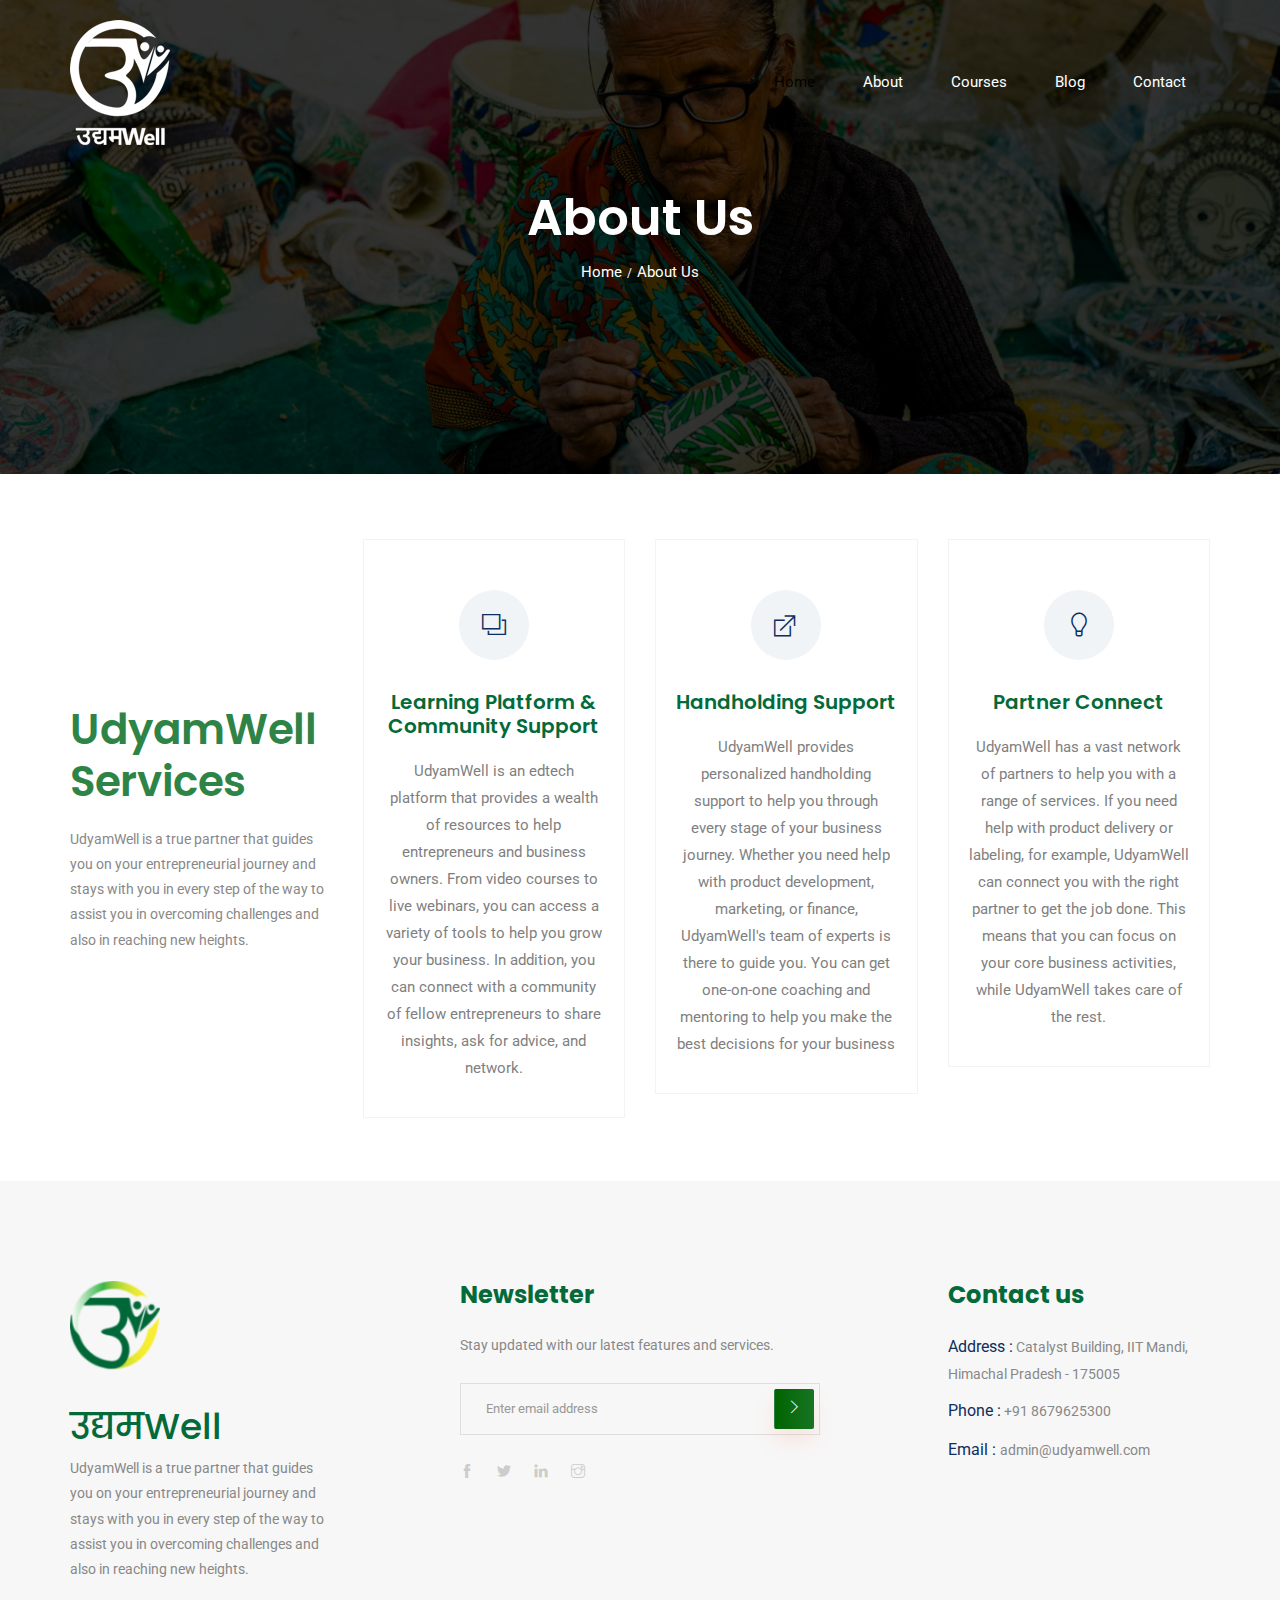
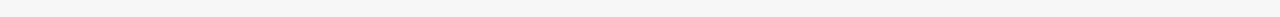
==== about.html @ dab36792 "udyamwell website" ====
<!doctype html>
<html lang="en">

<head>
    <!-- Required meta tags -->
    <meta charset="utf-8">
    <meta name="viewport" content="width=device-width, initial-scale=1, shrink-to-fit=no">
    <title>UdyamWell</title>
    <link rel="icon" href="img/favicon.png">
    <!-- Bootstrap CSS -->
    <link rel="stylesheet" href="css/bootstrap.min.css">
    <!-- animate CSS -->
    <link rel="stylesheet" href="css/animate.css">
    <!-- owl carousel CSS -->
    <link rel="stylesheet" href="css/owl.carousel.min.css">
    <!-- themify CSS -->
    <link rel="stylesheet" href="css/themify-icons.css">
    <!-- flaticon CSS -->
    <link rel="stylesheet" href="css/flaticon.css">
    <!-- font awesome CSS -->
    <link rel="stylesheet" href="css/magnific-popup.css">
    <!-- swiper CSS -->
    <link rel="stylesheet" href="css/slick.css">
    <!-- style CSS -->
    <link rel="stylesheet" href="css/style.css">
</head>

<body>
    <!--::header part start::-->
    <header class="main_menu single_page_menu">
        <div class="container">
            <div class="row align-items-center">
                <div class="col-lg-12">
                    <nav class="navbar navbar-expand-lg navbar-light">
                        <a class="navbar-brand logo_1" href="index.html"> <img src="img/single_page_logo.png" alt="logo"> </a>
                        <a class="navbar-brand logo_2" href="index.html"> <img src="img/logo1.png" alt="logo"> </a>
                        <button class="navbar-toggler" type="button" data-toggle="collapse"
                            data-target="#navbarSupportedContent" aria-controls="navbarSupportedContent"
                            aria-expanded="false" aria-label="Toggle navigation">
                            <span class="navbar-toggler-icon"></span>
                        </button>

                        <div class="collapse navbar-collapse main-menu-item justify-content-end"
                            id="navbarSupportedContent">
                            <ul class="navbar-nav align-items-center">
                                <li class="nav-item active">
                                    <a class="nav-link" href="index.html">Home</a>
                                </li>
                                <li class="nav-item">
                                    <a class="nav-link" href="about.html">About</a>
                                </li>
                                <li class="nav-item">
                                    <a class="nav-link" href="cource.html">Courses</a>
                                </li>
                                <li class="nav-item">
                                    <a class="nav-link" href="blog.html">Blog</a>
                                </li>
                                <!-- <li class="nav-item dropdown">
                                    <a class="nav-link dropdown-toggle" href="blog.html" id="navbarDropdown" role="button" data-toggle="dropdown" aria-haspopup="true" aria-expanded="false">
                                        Services
                                    </a>
                                    <div class="dropdown-menu" aria-labelledby="navbarDropdown">
                                        <a class="dropdown-item" href="single-blog.html">Single blog</a>
                                        <a class="dropdown-item" href="elements.html">Elements</a>
                                    </div>
                                </li> -->
                                <li class="nav-item">
                                    <a class="nav-link" href="contact.html">Contact</a>
                                </li>
                            </ul>
                        </div>
                    </nav>
                </div>
            </div>
        </div>
    </header>
    <!-- Header part end-->

    <!-- breadcrumb start-->
    <section class="breadcrumb breadcrumb_bg">
        <div class="container">
            <div class="row">
                <div class="col-lg-12">
                    <div class="breadcrumb_iner text-center">
                        <div class="breadcrumb_iner_item">
                            <h2>About Us</h2>
                            <p>Home<span>/</span>About Us</p>
                        </div>
                    </div>
                </div>
            </div>
        </div>
    </section>
    <!-- breadcrumb start-->

    <!-- feature_part start-->
    <section class="feature_part">
        <div class="container">
            <div class="row">
                <div class="col-sm-6 col-xl-3 align-self-center">
                    <div class="single_feature_text ">
                        <h2>UdyamWell <br> Services</h2>
                        <p>UdyamWell is a true partner that guides you on your entrepreneurial journey and stays with you in every step of the way to assist you in overcoming challenges and also in reaching new heights.</p>
                    </div>
                </div>
                <div class="col-sm-6 col-xl-3">
                    <div class="single_feature">
                        <div class="single_feature_part">
                            <span class="single_feature_icon"><i class="ti-layers"></i></span>
                            <h4>Learning Platform & Community Support</h4>
                            <p>UdyamWell is an edtech platform that provides a wealth of resources to help entrepreneurs and business owners. From video courses to live webinars, you can access a variety of tools to help you grow your business. In addition, you can connect with a community of fellow entrepreneurs to share insights, ask for advice, and network.</p>
                        </div>
                    </div>
                </div>
                <div class="col-sm-6 col-xl-3">
                    <div class="single_feature">
                        <div class="single_feature_part">
                            <span class="single_feature_icon"><i class="ti-new-window"></i></span>
                            <h4>Handholding Support</h4>
                            <p>UdyamWell provides personalized handholding support to help you through every stage of your business journey. Whether you need help with product development, marketing, or finance, UdyamWell's team of experts is there to guide you. You can get one-on-one coaching and mentoring to help you make the best decisions for your business</p>
                        </div>
                    </div>
                </div>
                <div class="col-sm-6 col-xl-3">
                    <div class="single_feature">
                        <div class="single_feature_part single_feature_part_2">
                            <span class="single_service_icon style_icon"><i class="ti-light-bulb"></i></span>
                            <h4>Partner Connect</h4>
                            <p>UdyamWell has a vast network of partners to help you with a range of services. If you need help with product delivery or labeling, for example, UdyamWell can connect you with the right partner to get the job done. This means that you can focus on your core business activities, while UdyamWell takes care of the rest.</p>
                        </div>
                    </div>
                </div>
            </div>
        </div>
    </section>

    <br /><br /><br />


    <!-- footer part start-->
    <footer class="footer-area">
        <div class="container">
            <div class="row justify-content-between">
                <div class="col-sm-6 col-md-4 col-xl-3">
                    <div class="single-footer-widget footer_1">
                        <a href="index.html"> <img src="img/logo1.png" alt=""><h1>उद्यमWell</h1> </a>
                        <p>UdyamWell is a true partner that guides you on your entrepreneurial journey and stays with you in every step of the way to assist you in overcoming challenges and also in reaching new heights.</p>
                    </div>
                </div>
                <div class="col-sm-6 col-md-4 col-xl-4">
                    <div class="single-footer-widget footer_2">
                        <h4>Newsletter</h4>
                        <p>Stay updated with our latest features and services.
                        </p>
                        <form action="#">
                            <div class="form-group">
                                <div class="input-group mb-3">
                                    <input type="text" class="form-control" placeholder='Enter email address'
                                        onfocus="this.placeholder = ''"
                                        onblur="this.placeholder = 'Enter email address'">
                                    <div class="input-group-append">
                                        <button class="btn btn_1" type="button"><i class="ti-angle-right"></i></button>
                                    </div>
                                </div>
                            </div>
                        </form>
                        <div class="social_icon">
                            <a href="https://www/facebook.com/103844642681723"> <i class="ti-facebook"></i> </a>
                            <a href="https://www.twitter.com/UdyamWell"> <i class="ti-twitter-alt"></i> </a>
                            <a href="https://www.linkedin.com/company/udyamwell"> <i class="ti-linkedin"></i> </a>
                            <a href="https://www.instagram.com/udyamwell"> <i class="ti-instagram"></i> </a>
                        </div>
                    </div>
                </div>
                <div class="col-xl-3 col-sm-6 col-md-4">
                    <div class="single-footer-widget footer_2">
                        <h4>Contact us</h4>
                        <div class="contact_info">
                            <p><span> Address :</span> Catalyst Building, IIT Mandi, Himachal Pradesh - 175005</p>
                            <p><span> Phone :</span> +91 8679625300</p>
                            <p><span> Email : </span>admin@udyamwell.com </p>
                        </div>
                        <div id="google_translate_element"></div>
 
                        <script type="text/javascript">
                            function googleTranslateElementInit() {
                                new google.translate.TranslateElement(
                                    {pageLanguage: 'en'},
                                    'google_translate_element'
                                );
                            }
                        </script>
 
                        <script type="text/javascript" src="https://translate.google.com/translate_a/element.js?cb=googleTranslateElementInit"></script>
                    </div>
                </div>
            </div>

        </div>
    </footer>
    <!-- footer part end-->

    <!-- jquery plugins here-->
    <!-- jquery -->
    <script src="js/jquery-1.12.1.min.js"></script>
    <!-- popper js -->
    <script src="js/popper.min.js"></script>
    <!-- bootstrap js -->
    <script src="js/bootstrap.min.js"></script>
    <!-- easing js -->
    <script src="js/jquery.magnific-popup.js"></script>
    <!-- swiper js -->
    <script src="js/swiper.min.js"></script>
    <!-- swiper js -->
    <script src="js/masonry.pkgd.js"></script>
    <!-- particles js -->
    <script src="js/owl.carousel.min.js"></script>
    <script src="js/jquery.nice-select.min.js"></script>
    <!-- swiper js -->
    <script src="js/slick.min.js"></script>
    <script src="js/jquery.counterup.min.js"></script>
    <script src="js/waypoints.min.js"></script>
    <!-- custom js -->
    <script src="js/custom.js"></script>
</body>

</html>
---- css/themify-icons.css ----
@font-face {
	font-family: 'themify';
	src:url('../fonts/themify.eot?-fvbane');
	src:url('../fonts/themify.eot?#iefix-fvbane') format('embedded-opentype'),
		url('../fonts/themify.woff?-fvbane') format('woff'),
		url('../fonts/themify.ttf?-fvbane') format('truetype'),
		url('../fonts/themify.svg?-fvbane#themify') format('svg');
	font-weight: normal;
	font-style: normal;
}

[class^="ti-"], [class*=" ti-"] {
	font-family: 'themify';
	speak: none;
	font-style: normal;
	font-weight: normal;
	font-variant: normal;
	text-transform: none;
	line-height: 1;

	/* Better Font Rendering =========== */
	-webkit-font-smoothing: antialiased;
	-moz-osx-font-smoothing: grayscale;
}

.ti-wand:before {
	content: "\e600";
}
.ti-volume:before {
	content: "\e601";
}
.ti-user:before {
	content: "\e602";
}
.ti-unlock:before {
	content: "\e603";
}
.ti-unlink:before {
	content: "\e604";
}
.ti-trash:before {
	content: "\e605";
}
.ti-thought:before {
	content: "\e606";
}
.ti-target:before {
	content: "\e607";
}
.ti-tag:before {
	content: "\e608";
}
.ti-tablet:before {
	content: "\e609";
}
.ti-star:before {
	content: "\e60a";
}
.ti-spray:before {
	content: "\e60b";
}
.ti-signal:before {
	content: "\e60c";
}
.ti-shopping-cart:before {
	content: "\e60d";
}
.ti-shopping-cart-full:before {
	content: "\e60e";
}
.ti-settings:before {
	content: "\e60f";
}
.ti-search:before {
	content: "\e610";
}
.ti-zoom-in:before {
	content: "\e611";
}
.ti-zoom-out:before {
	content: "\e612";
}
.ti-cut:before {
	content: "\e613";
}
.ti-ruler:before {
	content: "\e614";
}
.ti-ruler-pencil:before {
	content: "\e615";
}
.ti-ruler-alt:before {
	content: "\e616";
}
.ti-bookmark:before {
	content: "\e617";
}
.ti-bookmark-alt:before {
	content: "\e618";
}
.ti-reload:before {
	content: "\e619";
}
.ti-plus:before {
	content: "\e61a";
}
.ti-pin:before {
	content: "\e61b";
}
.ti-pencil:before {
	content: "\e61c";
}
.ti-pencil-alt:before {
	content: "\e61d";
}
.ti-paint-roller:before {
	content: "\e61e";
}
.ti-paint-bucket:before {
	content: "\e61f";
}
.ti-na:before {
	content: "\e620";
}
.ti-mobile:before {
	content: "\e621";
}
.ti-minus:before {
	content: "\e622";
}
.ti-medall:before {
	content: "\e623";
}
.ti-medall-alt:before {
	content: "\e624";
}
.ti-marker:before {
	content: "\e625";
}
.ti-marker-alt:before {
	content: "\e626";
}
.ti-arrow-up:before {
	content: "\e627";
}
.ti-arrow-right:before {
	content: "\e628";
}
.ti-arrow-left:before {
	content: "\e629";
}
.ti-arrow-down:before {
	content: "\e62a";
}
.ti-lock:before {
	content: "\e62b";
}
.ti-location-arrow:before {
	content: "\e62c";
}
.ti-link:before {
	content: "\e62d";
}
.ti-layout:before {
	content: "\e62e";
}
.ti-layers:before {
	content: "\e62f";
}
.ti-layers-alt:before {
	content: "\e630";
}
.ti-key:before {
	content: "\e631";
}
.ti-import:before {
	content: "\e632";
}
.ti-image:before {
	content: "\e633";
}
.ti-heart:before {
	content: "\e634";
}
.ti-heart-broken:before {
	content: "\e635";
}
.ti-hand-stop:before {
	content: "\e636";
}
.ti-hand-open:before {
	content: "\e637";
}
.ti-hand-drag:before {
	content: "\e638";
}
.ti-folder:before {
	content: "\e639";
}
.ti-flag:before {
	content: "\e63a";
}
.ti-flag-alt:before {
	content: "\e63b";
}
.ti-flag-alt-2:before {
	content: "\e63c";
}
.ti-eye:before {
	content: "\e63d";
}
.ti-export:before {
	content: "\e63e";
}
.ti-exchange-vertical:before {
	content: "\e63f";
}
.ti-desktop:before {
	content: "\e640";
}
.ti-cup:before {
	content: "\e641";
}
.ti-crown:before {
	content: "\e642";
}
.ti-comments:before {
	content: "\e643";
}
.ti-comment:before {
	content: "\e644";
}
.ti-comment-alt:before {
	content: "\e645";
}
.ti-close:before {
	content: "\e646";
}
.ti-clip:before {
	content: "\e647";
}
.ti-angle-up:before {
	content: "\e648";
}
.ti-angle-right:before {
	content: "\e649";
}
.ti-angle-left:before {
	content: "\e64a";
}
.ti-angle-down:before {
	content: "\e64b";
}
.ti-check:before {
	content: "\e64c";
}
.ti-check-box:before {
	content: "\e64d";
}
.ti-camera:before {
	content: "\e64e";
}
.ti-announcement:before {
	content: "\e64f";
}
.ti-brush:before {
	content: "\e650";
}
.ti-briefcase:before {
	content: "\e651";
}
.ti-bolt:before {
	content: "\e652";
}
.ti-bolt-alt:before {
	content: "\e653";
}
.ti-blackboard:before {
	content: "\e654";
}
.ti-bag:before {
	content: "\e655";
}
.ti-move:before {
	content: "\e656";
}
.ti-arrows-vertical:before {
	content: "\e657";
}
.ti-arrows-horizontal:before {
	content: "\e658";
}
.ti-fullscreen:before {
	content: "\e659";
}
.ti-arrow-top-right:before {
	content: "\e65a";
}
.ti-arrow-top-left:before {
	content: "\e65b";
}
.ti-arrow-circle-up:before {
	content: "\e65c";
}
.ti-arrow-circle-right:before {
	content: "\e65d";
}
.ti-arrow-circle-left:before {
	content: "\e65e";
}
.ti-arrow-circle-down:before {
	content: "\e65f";
}
.ti-angle-double-up:before {
	content: "\e660";
}
.ti-angle-double-right:before {
	content: "\e661";
}
.ti-angle-double-left:before {
	content: "\e662";
}
.ti-angle-double-down:before {
	content: "\e663";
}
.ti-zip:before {
	content: "\e664";
}
.ti-world:before {
	content: "\e665";
}
.ti-wheelchair:before {
	content: "\e666";
}
.ti-view-list:before {
	content: "\e667";
}
.ti-view-list-alt:before {
	content: "\e668";
}
.ti-view-grid:before {
	content: "\e669";
}
.ti-uppercase:before {
	content: "\e66a";
}
.ti-upload:before {
	content: "\e66b";
}
.ti-underline:before {
	content: "\e66c";
}
.ti-truck:before {
	content: "\e66d";
}
.ti-timer:before {
	content: "\e66e";
}
.ti-ticket:before {
	content: "\e66f";
}
.ti-thumb-up:before {
	content: "\e670";
}
.ti-thumb-down:before {
	content: "\e671";
}
.ti-text:before {
	content: "\e672";
}
.ti-stats-up:before {
	content: "\e673";
}
.ti-stats-down:before {
	content: "\e674";
}
.ti-split-v:before {
	content: "\e675";
}
.ti-split-h:before {
	content: "\e676";
}
.ti-smallcap:before {
	content: "\e677";
}
.ti-shine:before {
	content: "\e678";
}
.ti-shift-right:before {
	content: "\e679";
}
.ti-shift-left:before {
	content: "\e67a";
}
.ti-shield:before {
	content: "\e67b";
}
.ti-notepad:before {
	content: "\e67c";
}
.ti-server:before {
	content: "\e67d";
}
.ti-quote-right:before {
	content: "\e67e";
}
.ti-quote-left:before {
	content: "\e67f";
}
.ti-pulse:before {
	content: "\e680";
}
.ti-printer:before {
	content: "\e681";
}
.ti-power-off:before {
	content: "\e682";
}
.ti-plug:before {
	content: "\e683";
}
.ti-pie-chart:before {
	content: "\e684";
}
.ti-paragraph:before {
	content: "\e685";
}
.ti-panel:before {
	content: "\e686";
}
.ti-package:before {
	content: "\e687";
}
.ti-music:before {
	content: "\e688";
}
.ti-music-alt:before {
	content: "\e689";
}
.ti-mouse:before {
	content: "\e68a";
}
.ti-mouse-alt:before {
	content: "\e68b";
}
.ti-money:before {
	content: "\e68c";
}
.ti-microphone:before {
	content: "\e68d";
}
.ti-menu:before {
	content: "\e68e";
}
.ti-menu-alt:before {
	content: "\e68f";
}
.ti-map:before {
	content: "\e690";
}
.ti-map-alt:before {
	content: "\e691";
}
.ti-loop:before {
	content: "\e692";
}
.ti-location-pin:before {
	content: "\e693";
}
.ti-list:before {
	content: "\e694";
}
.ti-light-bulb:before {
	content: "\e695";
}
.ti-Italic:before {
	content: "\e696";
}
.ti-info:before {
	content: "\e697";
}
.ti-infinite:before {
	content: "\e698";
}
.ti-id-badge:before {
	content: "\e699";
}
.ti-hummer:before {
	content: "\e69a";
}
.ti-home:before {
	content: "\e69b";
}
.ti-help:before {
	content: "\e69c";
}
.ti-headphone:before {
	content: "\e69d";
}
.ti-harddrives:before {
	content: "\e69e";
}
.ti-harddrive:before {
	content: "\e69f";
}
.ti-gift:before {
	content: "\e6a0";
}
.ti-game:before {
	content: "\e6a1";
}
.ti-filter:before {
	content: "\e6a2";
}
.ti-files:before {
	content: "\e6a3";
}
.ti-file:before {
	content: "\e6a4";
}
.ti-eraser:before {
	content: "\e6a5";
}
.ti-envelope:before {
	content: "\e6a6";
}
.ti-download:before {
	content: "\e6a7";
}
.ti-direction:before {
	content: "\e6a8";
}
.ti-direction-alt:before {
	content: "\e6a9";
}
.ti-dashboard:before {
	content: "\e6aa";
}
.ti-control-stop:before {
	content: "\e6ab";
}
.ti-control-shuffle:before {
	content: "\e6ac";
}
.ti-control-play:before {
	content: "\e6ad";
}
.ti-control-pause:before {
	content: "\e6ae";
}
.ti-control-forward:before {
	content: "\e6af";
}
.ti-control-backward:before {
	content: "\e6b0";
}
.ti-cloud:before {
	content: "\e6b1";
}
.ti-cloud-up:before {
	content: "\e6b2";
}
.ti-cloud-down:before {
	content: "\e6b3";
}
.ti-clipboard:before {
	content: "\e6b4";
}
.ti-car:before {
	content: "\e6b5";
}
.ti-calendar:before {
	content: "\e6b6";
}
.ti-book:before {
	content: "\e6b7";
}
.ti-bell:before {
	content: "\e6b8";
}
.ti-basketball:before {
	content: "\e6b9";
}
.ti-bar-chart:before {
	content: "\e6ba";
}
.ti-bar-chart-alt:before {
	content: "\e6bb";
}
.ti-back-right:before {
	content: "\e6bc";
}
.ti-back-left:before {
	content: "\e6bd";
}
.ti-arrows-corner:before {
	content: "\e6be";
}
.ti-archive:before {
	content: "\e6bf";
}
.ti-anchor:before {
	content: "\e6c0";
}
.ti-align-right:before {
	content: "\e6c1";
}
.ti-align-left:before {
	content: "\e6c2";
}
.ti-align-justify:before {
	content: "\e6c3";
}
.ti-align-center:before {
	content: "\e6c4";
}
.ti-alert:before {
	content: "\e6c5";
}
.ti-alarm-clock:before {
	content: "\e6c6";
}
.ti-agenda:before {
	content: "\e6c7";
}
.ti-write:before {
	content: "\e6c8";
}
.ti-window:before {
	content: "\e6c9";
}
.ti-widgetized:before {
	content: "\e6ca";
}
.ti-widget:before {
	content: "\e6cb";
}
.ti-widget-alt:before {
	content: "\e6cc";
}
.ti-wallet:before {
	content: "\e6cd";
}
.ti-video-clapper:before {
	content: "\e6ce";
}
.ti-video-camera:before {
	content: "\e6cf";
}
.ti-vector:before {
	content: "\e6d0";
}
.ti-themify-logo:before {
	content: "\e6d1";
}
.ti-themify-favicon:before {
	content: "\e6d2";
}
.ti-themify-favicon-alt:before {
	content: "\e6d3";
}
.ti-support:before {
	content: "\e6d4";
}
.ti-stamp:before {
	content: "\e6d5";
}
.ti-split-v-alt:before {
	content: "\e6d6";
}
.ti-slice:before {
	content: "\e6d7";
}
.ti-shortcode:before {
	content: "\e6d8";
}
.ti-shift-right-alt:before {
	content: "\e6d9";
}
.ti-shift-left-alt:before {
	content: "\e6da";
}
.ti-ruler-alt-2:before {
	content: "\e6db";
}
.ti-receipt:before {
	content: "\e6dc";
}
.ti-pin2:before {
	content: "\e6dd";
}
.ti-pin-alt:before {
	content: "\e6de";
}
.ti-pencil-alt2:before {
	content: "\e6df";
}
.ti-palette:before {
	content: "\e6e0";
}
.ti-more:before {
	content: "\e6e1";
}
.ti-more-alt:before {
	content: "\e6e2";
}
.ti-microphone-alt:before {
	content: "\e6e3";
}
.ti-magnet:before {
	content: "\e6e4";
}
.ti-line-double:before {
	content: "\e6e5";
}
.ti-line-dotted:before {
	content: "\e6e6";
}
.ti-line-dashed:before {
	content: "\e6e7";
}
.ti-layout-width-full:before {
	content: "\e6e8";
}
.ti-layout-width-default:before {
	content: "\e6e9";
}
.ti-layout-width-default-alt:before {
	content: "\e6ea";
}
.ti-layout-tab:before {
	content: "\e6eb";
}
.ti-layout-tab-window:before {
	content: "\e6ec";
}
.ti-layout-tab-v:before {
	content: "\e6ed";
}
.ti-layout-tab-min:before {
	content: "\e6ee";
}
.ti-layout-slider:before {
	content: "\e6ef";
}
.ti-layout-slider-alt:before {
	content: "\e6f0";
}
.ti-layout-sidebar-right:before {
	content: "\e6f1";
}
.ti-layout-sidebar-none:before {
	content: "\e6f2";
}
.ti-layout-sidebar-left:before {
	content: "\e6f3";
}
.ti-layout-placeholder:before {
	content: "\e6f4";
}
.ti-layout-menu:before {
	content: "\e6f5";
}
.ti-layout-menu-v:before {
	content: "\e6f6";
}
.ti-layout-menu-separated:before {
	content: "\e6f7";
}
.ti-layout-menu-full:before {
	content: "\e6f8";
}
.ti-layout-media-right-alt:before {
	content: "\e6f9";
}
.ti-layout-media-right:before {
	content: "\e6fa";
}
.ti-layout-media-overlay:before {
	content: "\e6fb";
}
.ti-layout-media-overlay-alt:before {
	content: "\e6fc";
}
.ti-layout-media-overlay-alt-2:before {
	content: "\e6fd";
}
.ti-layout-media-left-alt:before {
	content: "\e6fe";
}
.ti-layout-media-left:before {
	content: "\e6ff";
}
.ti-layout-media-center-alt:before {
	content: "\e700";
}
.ti-layout-media-center:before {
	content: "\e701";
}
.ti-layout-list-thumb:before {
	content: "\e702";
}
.ti-layout-list-thumb-alt:before {
	content: "\e703";
}
.ti-layout-list-post:before {
	content: "\e704";
}
.ti-layout-list-large-image:before {
	content: "\e705";
}
.ti-layout-line-solid:before {
	content: "\e706";
}
.ti-layout-grid4:before {
	content: "\e707";
}
.ti-layout-grid3:before {
	content: "\e708";
}
.ti-layout-grid2:before {
	content: "\e709";
}
.ti-layout-grid2-thumb:before {
	content: "\e70a";
}
.ti-layout-cta-right:before {
	content: "\e70b";
}
.ti-layout-cta-left:before {
	content: "\e70c";
}
.ti-layout-cta-center:before {
	content: "\e70d";
}
.ti-layout-cta-btn-right:before {
	content: "\e70e";
}
.ti-layout-cta-btn-left:before {
	content: "\e70f";
}
.ti-layout-column4:before {
	content: "\e710";
}
.ti-layout-column3:before {
	content: "\e711";
}
.ti-layout-column2:before {
	content: "\e712";
}
.ti-layout-accordion-separated:before {
	content: "\e713";
}
.ti-layout-accordion-merged:before {
	content: "\e714";
}
.ti-layout-accordion-list:before {
	content: "\e715";
}
.ti-ink-pen:before {
	content: "\e716";
}
.ti-info-alt:before {
	content: "\e717";
}
.ti-help-alt:before {
	content: "\e718";
}
.ti-headphone-alt:before {
	content: "\e719";
}
.ti-hand-point-up:before {
	content: "\e71a";
}
.ti-hand-point-right:before {
	content: "\e71b";
}
.ti-hand-point-left:before {
	content: "\e71c";
}
.ti-hand-point-down:before {
	content: "\e71d";
}
.ti-gallery:before {
	content: "\e71e";
}
.ti-face-smile:before {
	content: "\e71f";
}
.ti-face-sad:before {
	content: "\e720";
}
.ti-credit-card:before {
	content: "\e721";
}
.ti-control-skip-forward:before {
	content: "\e722";
}
.ti-control-skip-backward:before {
	content: "\e723";
}
.ti-control-record:before {
	content: "\e724";
}
.ti-control-eject:before {
	content: "\e725";
}
.ti-comments-smiley:before {
	content: "\e726";
}
.ti-brush-alt:before {
	content: "\e727";
}
.ti-youtube:before {
	content: "\e728";
}
.ti-vimeo:before {
	content: "\e729";
}
.ti-twitter:before {
	content: "\e72a";
}
.ti-time:before {
	content: "\e72b";
}
.ti-tumblr:before {
	content: "\e72c";
}
.ti-skype:before {
	content: "\e72d";
}
.ti-share:before {
	content: "\e72e";
}
.ti-share-alt:before {
	content: "\e72f";
}
.ti-rocket:before {
	content: "\e730";
}
.ti-pinterest:before {
	content: "\e731";
}
.ti-new-window:before {
	content: "\e732";
}
.ti-microsoft:before {
	content: "\e733";
}
.ti-list-ol:before {
	content: "\e734";
}
.ti-linkedin:before {
	content: "\e735";
}
.ti-layout-sidebar-2:before {
	content: "\e736";
}
.ti-layout-grid4-alt:before {
	content: "\e737";
}
.ti-layout-grid3-alt:before {
	content: "\e738";
}
.ti-layout-grid2-alt:before {
	content: "\e739";
}
.ti-layout-column4-alt:before {
	content: "\e73a";
}
.ti-layout-column3-alt:before {
	content: "\e73b";
}
.ti-layout-column2-alt:before {
	content: "\e73c";
}
.ti-instagram:before {
	content: "\e73d";
}
.ti-google:before {
	content: "\e73e";
}
.ti-github:before {
	content: "\e73f";
}
.ti-flickr:before {
	content: "\e740";
}
.ti-facebook:before {
	content: "\e741";
}
.ti-dropbox:before {
	content: "\e742";
}
.ti-dribbble:before {
	content: "\e743";
}
.ti-apple:before {
	content: "\e744";
}
.ti-android:before {
	content: "\e745";
}
.ti-save:before {
	content: "\e746";
}
.ti-save-alt:before {
	content: "\e747";
}
.ti-yahoo:before {
	content: "\e748";
}
.ti-wordpress:before {
	content: "\e749";
}
.ti-vimeo-alt:before {
	content: "\e74a";
}
.ti-twitter-alt:before {
	content: "\e74b";
}
.ti-tumblr-alt:before {
	content: "\e74c";
}
.ti-trello:before {
	content: "\e74d";
}
.ti-stack-overflow:before {
	content: "\e74e";
}
.ti-soundcloud:before {
	content: "\e74f";
}
.ti-sharethis:before {
	content: "\e750";
}
.ti-sharethis-alt:before {
	content: "\e751";
}
.ti-reddit:before {
	content: "\e752";
}
.ti-pinterest-alt:before {
	content: "\e753";
}
.ti-microsoft-alt:before {
	content: "\e754";
}
.ti-linux:before {
	content: "\e755";
}
.ti-jsfiddle:before {
	content: "\e756";
}
.ti-joomla:before {
	content: "\e757";
}
.ti-html5:before {
	content: "\e758";
}
.ti-flickr-alt:before {
	content: "\e759";
}
.ti-email:before {
	content: "\e75a";
}
.ti-drupal:before {
	content: "\e75b";
}
.ti-dropbox-alt:before {
	content: "\e75c";
}
.ti-css3:before {
	content: "\e75d";
}
.ti-rss:before {
	content: "\e75e";
}
.ti-rss-alt:before {
	content: "\e75f";
}
---- css/flaticon.css ----
/*
  	Flaticon icon font: Flaticon
  	Creation date: 09/04/2019 10:10
  	*/

@font-face {
  font-family: "Flaticon";
  src: url("../fonts/Flaticon.eot");
  src: url("../fonts/Flaticon.eot?#iefix") format("embedded-opentype"),
       url("../fonts/Flaticon.woff2") format("woff2"),
       url("../fonts/Flaticon.woff") format("woff"),
       url("../fonts/Flaticon.ttf") format("truetype"),
       url("../fonts/Flaticon.svg#Flaticon") format("svg");
  font-weight: normal;
  font-style: normal;
}

@media screen and (-webkit-min-device-pixel-ratio:0) {
  @font-face {
    font-family: "Flaticon";
    src: url("./Flaticon.svg#Flaticon") format("svg");
  }
}

[class^="flaticon-"]:before, [class*=" flaticon-"]:before,
[class^="flaticon-"]:after, [class*=" flaticon-"]:after {   
  font-family: Flaticon;
        font-size: 30px;
       font-style: normal;
       color: #fff;
}

.flaticon-growth:before { content: "\f100"; }
.flaticon-wallet:before { content: "\f101"; }
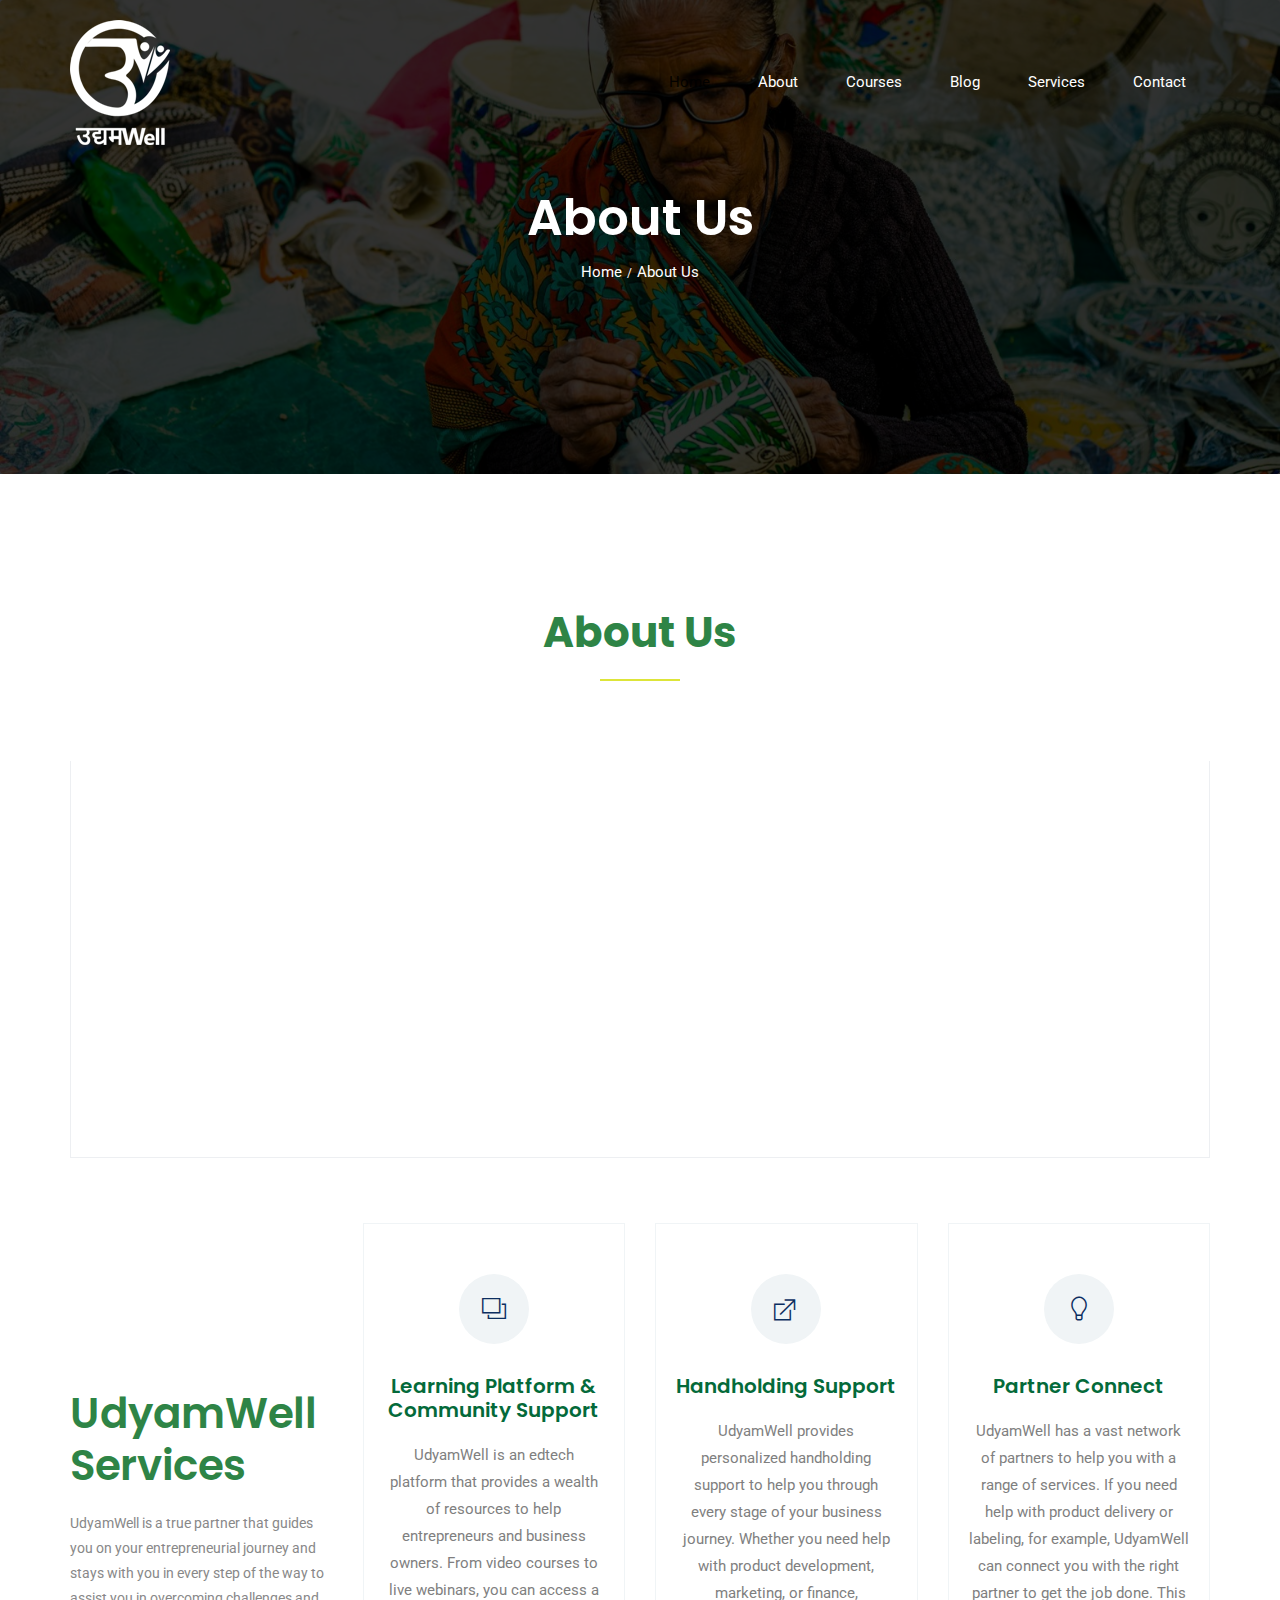
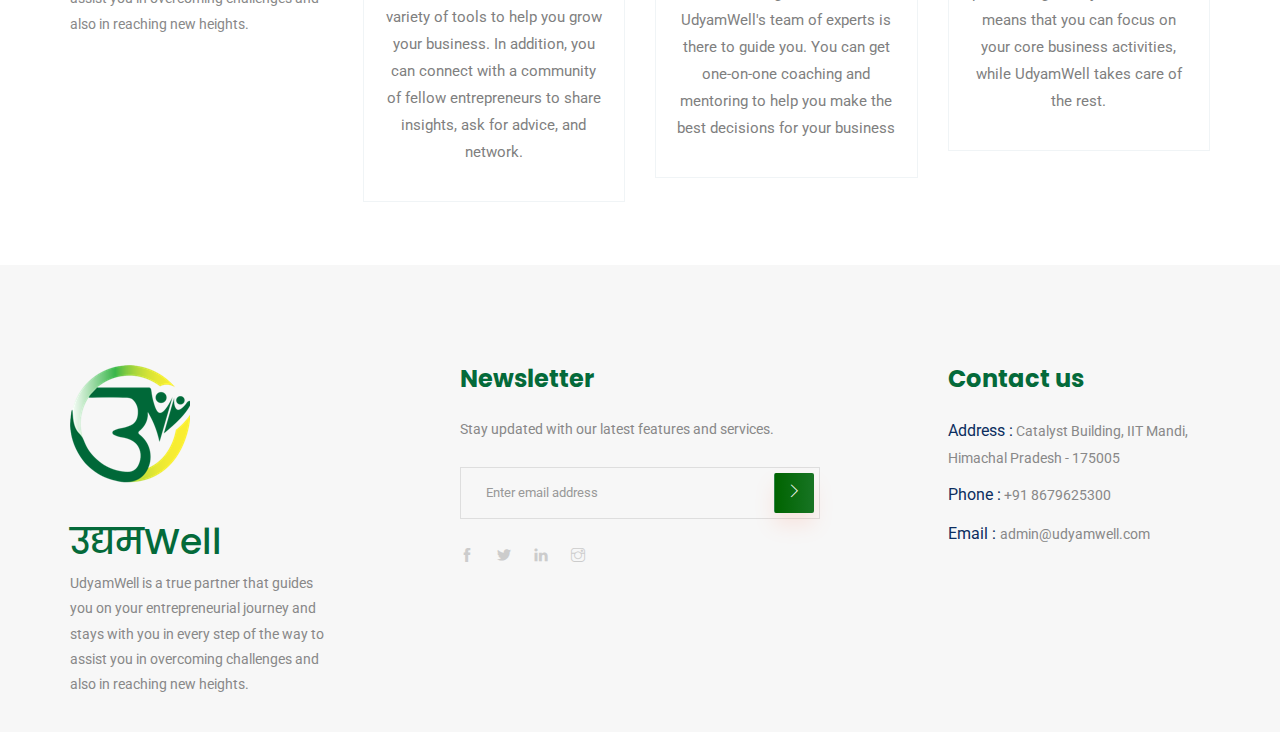
==== commit 8c707c27: "chng" ====
--- a/about.html
+++ b/about.html
@@ -55,8 +55,11 @@
                                 <li class="nav-item">
                                     <a class="nav-link" href="blog.html">Blog</a>
                                 </li>
+                                <li class="nav-item">
+                                    <a class="nav-link" href="services.html">Services</a>
+                                </li>
                                 <!-- <li class="nav-item dropdown">
-                                    <a class="nav-link dropdown-toggle" href="blog.html" id="navbarDropdown" role="button" data-toggle="dropdown" aria-haspopup="true" aria-expanded="false">
+                                    <a class="nav-link" href="services.html" id="navbarDropdown" role="button" data-toggle="dropdown" aria-haspopup="true" aria-expanded="false">
                                         Services
                                     </a>
                                     <div class="dropdown-menu" aria-labelledby="navbarDropdown">
@@ -84,7 +87,7 @@
                     <div class="breadcrumb_iner text-center">
                         <div class="breadcrumb_iner_item">
                             <h2>About Us</h2>
-                            <p>Home<span>/</span>About Us</p>
+                            <p><a href="index.html" style="color: white;">Home</a><span>/</span>About Us</p>
                         </div>
                     </div>
                 </div>
@@ -92,6 +95,32 @@
         </div>
     </section>
     <!-- breadcrumb start-->
+
+    <!--::review_part start::-->
+    <section class="special_cource padding_top">
+        <div class="container">
+            <div class="row justify-content-center">
+                <div class="col-xl-5">
+                    <div class="section_tittle text-center">
+                        <h2>About Us</h2>
+                    </div>
+                </div>
+            </div>
+            <div class="row">
+                <div class="col-sm-12 col-lg-12 text-center">
+                    <div class="single_special_cource">
+                        <div class="special_cource_text">
+                            <iframe class="about__video" width="860" height="315" src="https://www.youtube.com/embed/DjSj-jC-ktc" title="YouTube video player" frameborder="0" allow="accelerometer; autoplay; clipboard-write; encrypted-media; gyroscope; picture-in-picture; web-share" allowfullscreen></iframe>
+                        </div>
+                    </div>
+                </div>
+                    </div>
+                </div>
+            </div>
+        </div>
+    </section>
+    <!--::blog_part end::-->
+
 
     <!-- feature_part start-->
     <section class="feature_part">
--- a/css/style.css
+++ b/css/style.css
@@ -4020,12 +4020,18 @@
   .special_cource .single_special_cource .special_cource_text {
     padding: 20px 15px 15px;
   }
-}
-
-@media only screen and (min-width: 576px) and (max-width: 767px) {
+  .about__video {
+    width: 300px; 
+   }
+}
+
+@media only screen and (min-width: 576px) and (max-width: 768px) {
   /* line 42, E:/172 Etrain Education/172_Etrain_Education_html/sass/_special_cource.scss */
   .special_cource .single_special_cource .special_cource_text {
     padding: 20px 15px 15px;
+  }
+  .about__video {
+   width: 500px; 
   }
 }
 
@@ -4034,6 +4040,7 @@
   .special_cource .single_special_cource .special_cource_text {
     padding: 20px 15px 15px;
   }
+  
 }
 
 /* line 61, E:/172 Etrain Education/172_Etrain_Education_html/sass/_special_cource.scss */
